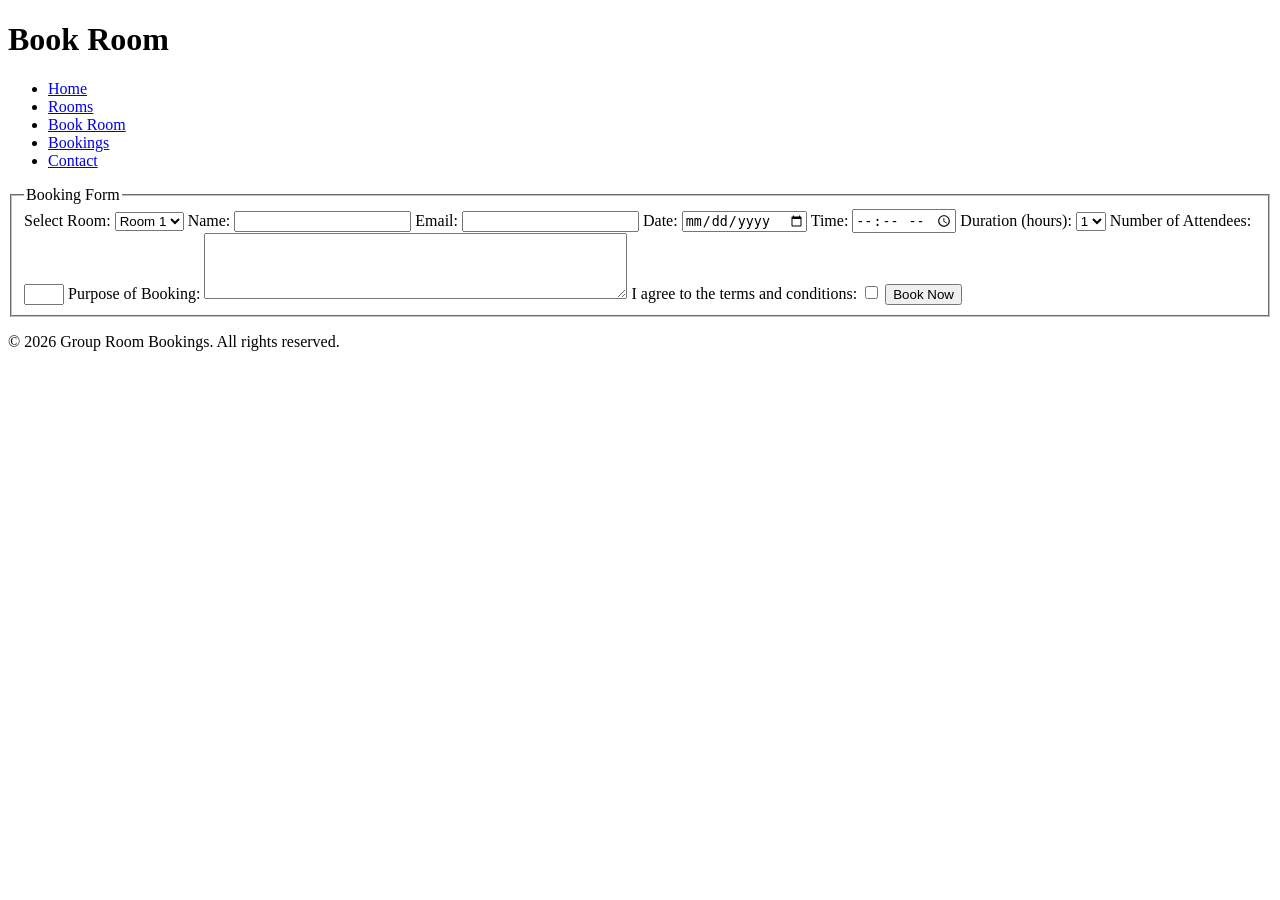
==== book.html @ b4da2b1e "Basic HTML structure for Group Room Booking site" ====
<!DOCTYPE html>
<html lang="en">
<head>
    <meta charset="UTF-8">
    <meta name="viewport" content="width=device-width, initial-scale=1.0">
    <title>Book Room</title>
</head>
<body>
    <header>
        <h1>Book Room</h1>
        <nav>
            <ul>
                <li><a href="index.html">Home</a></li>
                <li><a href="rooms.html">Rooms</a></li>
                <li><a href="book.html">Book Room</a></li>
                <li><a href="bookings.html">Bookings</a></li>
                <li><a href="contact.html">Contact</a></li>
            </ul>
        </nav>
    </header>
<main>
    <fieldset>
        <legend>Booking Form</legend>
        <form>
            <label for="room">Select Room:</label>
            <select id="room" name="room" required>
                <option value="room1">Room 1</option>
                <option value="room2">Room 2</option>
                <option value="room3">Room 3</option>
            </select>
            
            <label for="name">Name:</label>        
            <input type="text" id="name" name="name" required>

            <label for="email">Email:</label>
            <input type="email" id="email" name="email" required>

            <label for="date">Date:</label>
            <input type="date" id="date" name="date" required>

            <label for="time">Time:</label>
            <input type="time" id="time" name="time" required>

            <label for="duration">Duration (hours):</label>
            <select id="duration" name="duration" required>
                <option value="1">1</option>
                <option value="2">2</option>
                <option value="3">3</option>
            </select>

            <label for="attendees">Number of Attendees:</label>
            <input type="number" id="attendees" name="attendees" min="1" max="5">

            <label for="purpose">Purpose of Booking:</label>
            <textarea id="purpose" name="purpose" rows="4" cols="50"></textarea>

            <label for="terms">I agree to the terms and conditions:</label>
            <input type="checkbox" id="terms" name="terms" required>

            <button type="submit">Book Now</button>
        </form>
    </fieldset>
</main>
<footer>
    <p>&copy; 2026 Group Room Bookings. All rights reserved.</p>
</footer>
</body>
</html>
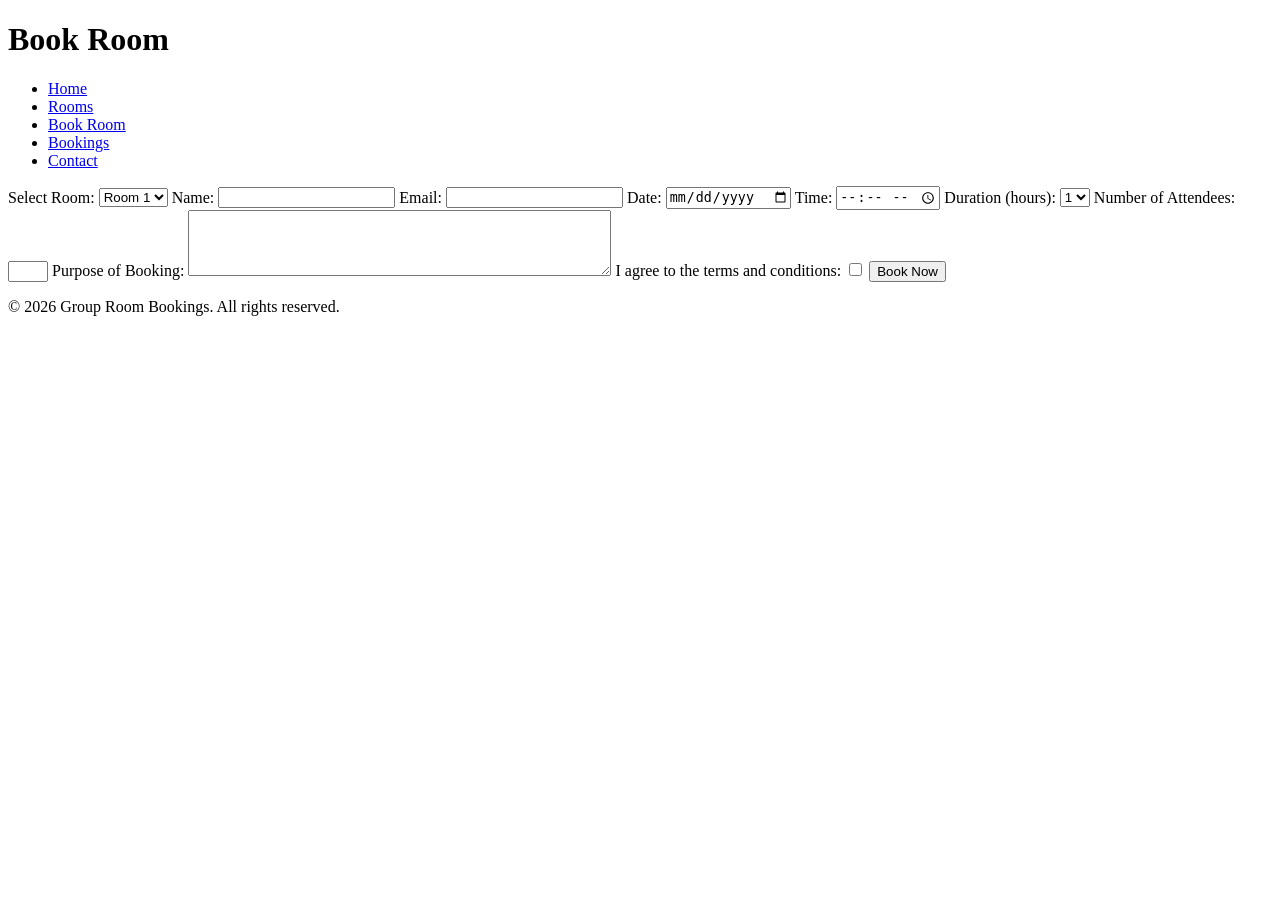
==== commit 5ea5303e: "Small fix" ====
--- a/book.html
+++ b/book.html
@@ -19,8 +19,6 @@
         </nav>
     </header>
 <main>
-    <fieldset>
-        <legend>Booking Form</legend>
         <form>
             <label for="room">Select Room:</label>
             <select id="room" name="room" required>
@@ -59,7 +57,6 @@
 
             <button type="submit">Book Now</button>
         </form>
-    </fieldset>
 </main>
 <footer>
     <p>&copy; 2026 Group Room Bookings. All rights reserved.</p>
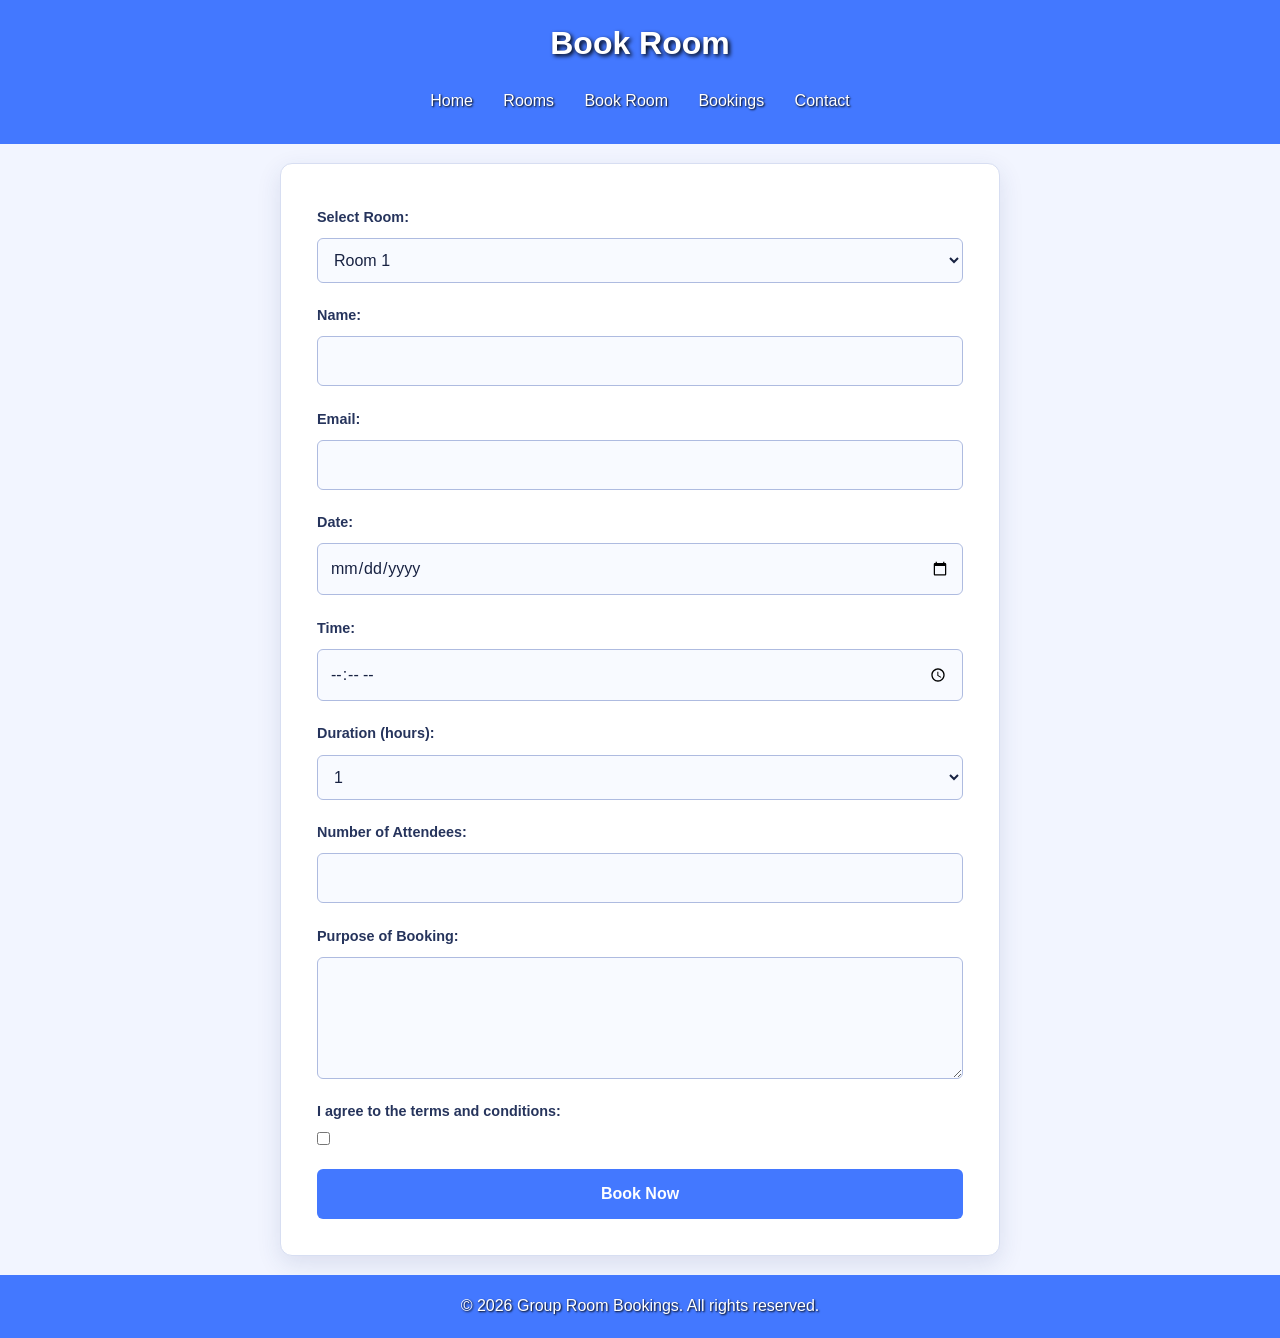
==== commit a6365635: "Added Styles" ====
--- a/book.html
+++ b/book.html
@@ -3,23 +3,22 @@
 <head>
     <meta charset="UTF-8">
     <meta name="viewport" content="width=device-width, initial-scale=1.0">
+    <link rel="stylesheet" href="css/styles.css">
     <title>Book Room</title>
 </head>
 <body>
     <header>
         <h1>Book Room</h1>
         <nav>
-            <ul>
-                <li><a href="index.html">Home</a></li>
-                <li><a href="rooms.html">Rooms</a></li>
-                <li><a href="book.html">Book Room</a></li>
-                <li><a href="bookings.html">Bookings</a></li>
-                <li><a href="contact.html">Contact</a></li>
-            </ul>
+                <a href="index.html">Home</a>
+                <a href="rooms.html">Rooms</a>
+                <a href="book.html">Book Room</a>
+                <a href="bookings.html">Bookings</a>
+                <a href="contact.html">Contact</a>
         </nav>
     </header>
 <main>
-        <form>
+        <form class="booking-form"> 
             <label for="room">Select Room:</label>
             <select id="room" name="room" required>
                 <option value="room1">Room 1</option>
--- a/css/styles.css
+++ b/css/styles.css
@@ -0,0 +1,286 @@
+:root {
+  --primary-color: #4378ff;
+  --primary-dark: #2c5bbf;
+  --font-color: #182242;
+  --background-color: rgb(242, 245, 255);
+  --spacing: 1.2rem;
+  --font-family: Arial, sans-serif;
+  --border-color: #d7def2;
+}
+
+body {
+  background-color: var(--background-color);
+  color: var(--font-color);
+  font-family: var(--font-family);
+  line-height: 1.5;
+  min-height: 100vh;
+  display: flex;
+  flex-direction: column;
+}
+
+* {
+  margin: 0;
+  padding: 0;
+  box-sizing: border-box;
+}
+
+header {
+  background-color: var(--primary-color);
+  color: white;
+  padding: 1.5rem var(--spacing);
+  text-align: center;
+  text-decoration: none;
+}
+
+header h1 {
+  text-shadow: 2px 2px 4px black;
+  font-size: 2rem;
+  line-height: 1.2;
+  margin-bottom: var(--spacing);
+}
+
+header nav a {
+  text-shadow: 1px 1px 2px black;
+  color: white;
+  text-decoration: none;
+  padding: 0.45rem 0.7rem;
+  border-radius: 5px;
+  transition: background-color 0.2s ease, color 0.2s ease;
+}
+
+header nav a:hover,
+
+
+nav {
+  display: flex;
+  flex-wrap: wrap;
+  justify-content: center;
+  gap: 0.5rem;
+}
+
+main {
+  flex: 1;
+}
+
+.home-sections {
+  padding: var(--spacing);
+  text-align: center;
+}
+
+.room-list {
+  display: flex;
+  flex-wrap: wrap;
+  justify-content: center;
+  gap: var(--spacing);
+  padding: 2rem var(--spacing);
+}
+
+.room-item {
+  padding: 1.5rem;
+  box-shadow: 0 4px 12px rgba(24, 34, 66, 0.16);
+  border-radius: 10px;
+  background-color: white;
+  flex: 1 1 300px;
+  max-width: 380px;
+  text-align: center;
+  transition: box-shadow 0.2s ease, transform 0.2s ease;
+}
+
+.room-item:hover {
+  box-shadow: 0 8px 18px rgba(24, 34, 66, 0.22);
+  transform: translateY(-2px);
+}
+
+.room-item h3 {
+  font-size: 1.5rem;
+  line-height: 1.25;
+  font-weight: bold;
+  margin-bottom: 0.75rem;
+}
+
+.room-item img{
+  border-radius: 5px;
+  max-width: 100%;
+  height: auto;
+}
+
+.room-item p {
+  margin: 0.75rem 0;
+}
+
+.book-btn {
+  position: relative;
+  display: inline-block;
+  text-decoration: none;
+  padding: 0.75rem 1.5rem;
+  background-color: var(--primary-color);
+  color: white;
+  border-radius: 5px;
+  transition: background-color 0.2s ease, transform 0.2s ease;
+}
+
+.book-btn:hover {
+  background-color: var(--primary-dark);
+  transform: translateY(-1px);
+  text-decoration: none;
+  color: white;
+}
+
+footer {
+  background-color: var(--primary-color);
+  color: white;
+  padding: var(--spacing);
+  text-align: center;
+  text-shadow: 1px 1px 2px black;
+}
+
+table {
+  margin-left: auto;
+  margin-right: auto;
+  width: 80%;
+  border-collapse: collapse;
+  margin-top: 2rem;
+  margin-bottom: 2rem;
+  border: 2px solid var(--primary-color);
+  background-color: white;
+}
+
+th {
+  background-color: var(--primary-color);
+  color: white;
+  padding: 0.85rem 1rem;
+  text-align: left;
+}
+
+td {
+  padding: 0.85rem 1rem;
+  border-bottom: 1px solid var(--primary-color);
+  background-color: rgba(228, 224, 224, 0.63);
+}
+
+tbody tr:hover td {
+  background-color: #e8edff;
+}
+
+
+.booking-form {
+  width: min(92%, 720px);
+  margin: var(--spacing) auto;
+  padding: clamp(1.25rem, 4vw, 2.25rem);
+  display: flex;
+  flex-direction: column;
+  gap: 0.6rem;
+  background-color: white;
+  border: 1px solid var(--border-color);
+  border-radius: 12px;
+  box-shadow: 0 8px 24px rgba(39, 61, 112, 0.12);
+}
+
+.booking-form label { 
+  color: #26345c;
+  font-size: 0.9rem;
+  font-weight: bold;
+  margin-top: 0.4rem;
+}
+
+.booking-form input,
+.booking-form select,
+.booking-form textarea {
+  width: 100%;
+  padding: 0.75rem;
+  margin-bottom: 0.4rem;
+  background-color: #f8faff;
+  color: #182242;
+  border: 1px solid #aebbe0;
+  border-radius: 6px;
+  font: inherit;
+  transition: border-color 0.2s ease, box-shadow 0.2s ease;
+}
+
+.booking-form input:hover,
+.booking-form select:hover,
+.booking-form textarea:hover {
+  border-color: var(--primary-color);
+}
+
+
+.booking-form input[type="checkbox"] {
+  width: auto;
+  align-self: flex-start;
+  accent-color: var(--primary-color);
+}
+
+.booking-form textarea {
+  min-height: 7rem;
+  resize: vertical;
+}
+
+.booking-form button {
+  width: 100%;
+  margin-top: 0.5rem;
+  padding: 0.8rem 1rem;
+  border: 0;
+  border-radius: 6px;
+  background-color: var(--primary-color);
+  color: white;
+  font: inherit;
+  font-weight: bold;
+  cursor: pointer;
+  transition: background-color 0.2s ease, transform 0.2s ease;
+}
+
+.booking-form button:hover {
+  background-color: var(--primary-dark);
+  transform: translateY(-1px);
+}
+
+.contact-info, .faq {
+  margin-left: auto;
+  margin-right: auto;
+  width: 50%;
+  margin-top: var(--spacing);
+}
+
+
+@media (max-width: 700px) {
+  header h1 {
+    font-size: 1.6rem;
+  }
+
+  header nav a {
+    margin: 5px;
+  }
+
+  .room-list {
+    justify-content: center;
+  }
+
+  .room-item {
+    flex-basis: 100%;
+    padding: 25px;
+  }
+
+  table {
+    display: block;
+    max-width: 100%;
+    overflow-x: auto;
+    white-space: nowrap;
+  }
+
+  .booking-form,
+  .contact-info,
+  .faq {
+    width: calc(100% - 2 * var(--spacing));
+  }
+}
+
+.faq summary {
+  font-weight: bold;
+  cursor: pointer;
+  padding: 0.5rem;
+}
+
+.faq p {
+  padding: 0.1rem;
+}
+
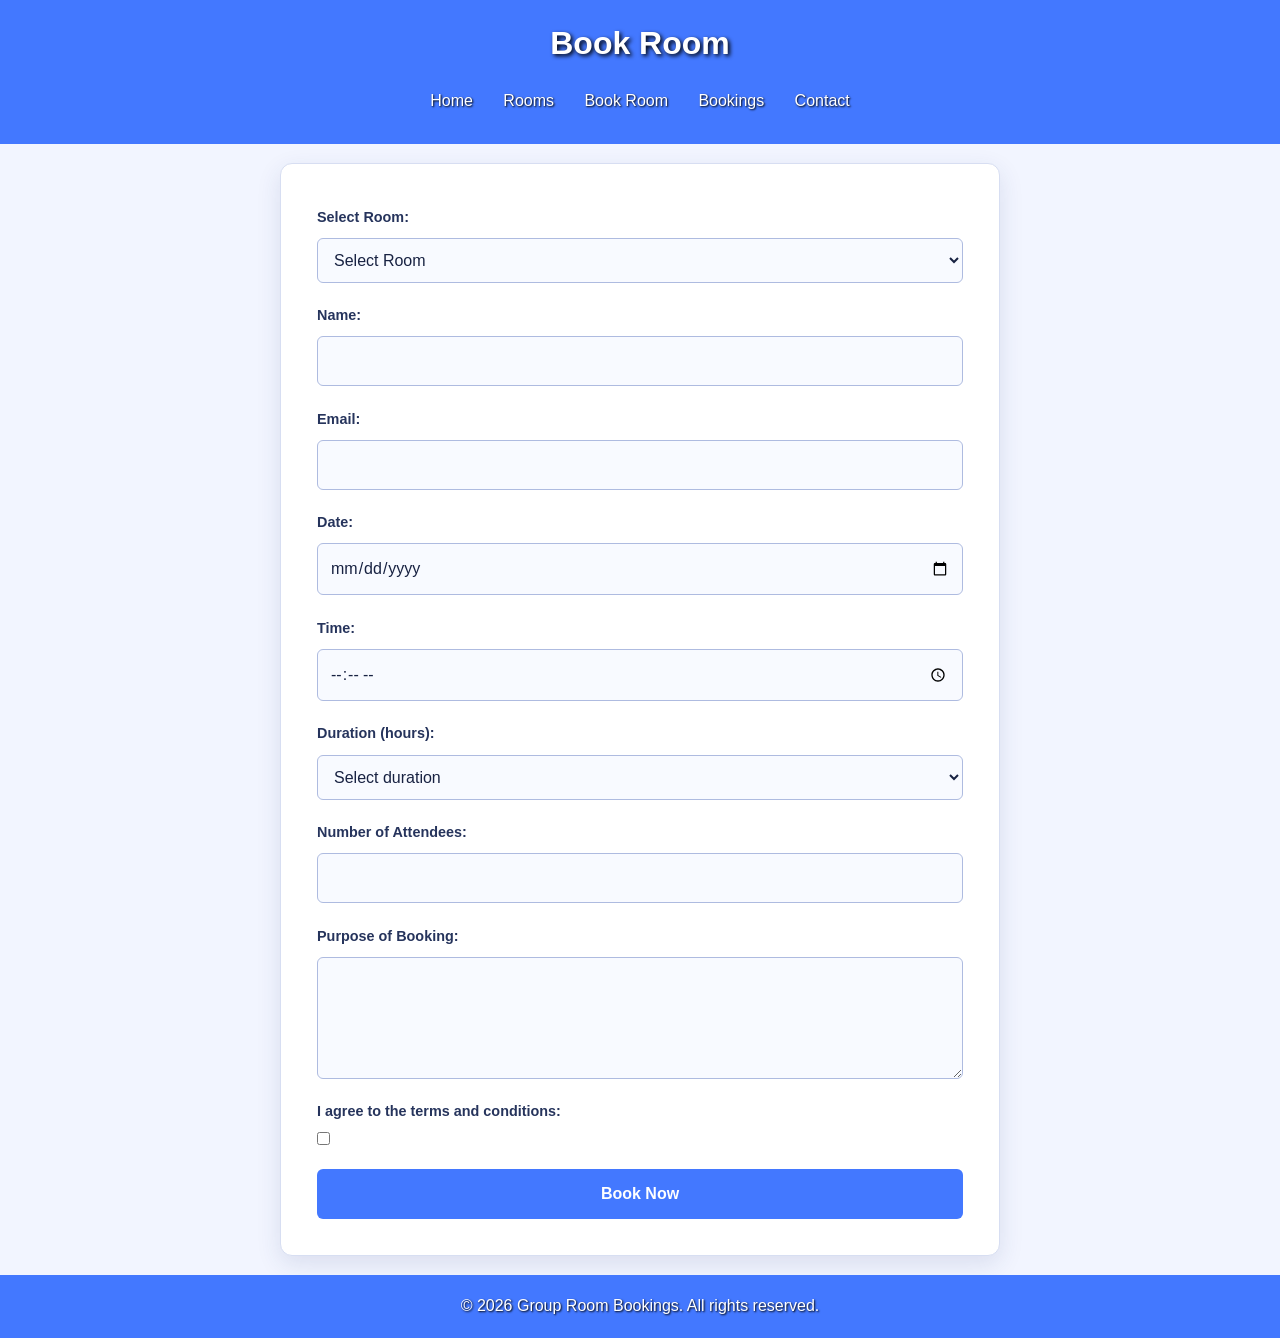
==== commit a9cb211f: "Fixed HTML and CSS validation issues" ====
--- a/book.html
+++ b/book.html
@@ -20,7 +20,8 @@
 <main>
         <form class="booking-form"> 
             <label for="room">Select Room:</label>
-            <select id="room" name="room" required>
+            <select id="room" name="room">
+                <option value="" disabled selected>Select Room</option>
                 <option value="room1">Room 1</option>
                 <option value="room2">Room 2</option>
                 <option value="room3">Room 3</option>
@@ -39,10 +40,11 @@
             <input type="time" id="time" name="time" required>
 
             <label for="duration">Duration (hours):</label>
-            <select id="duration" name="duration" required>
-                <option value="1">1</option>
-                <option value="2">2</option>
-                <option value="3">3</option>
+            <select name="duration" id="duration" required>
+                <option value="" disabled selected>Select duration</option>
+                <option value="1-hour">1</option>
+                <option value="2-hours">2</option>
+                <option value="3-hours">3</option>
             </select>
 
             <label for="attendees">Number of Attendees:</label>
--- a/css/styles.css
+++ b/css/styles.css
@@ -91,7 +91,7 @@
   transform: translateY(-2px);
 }
 
-.room-item h3 {
+.room-item h2 {
   font-size: 1.5rem;
   line-height: 1.25;
   font-weight: bold;
